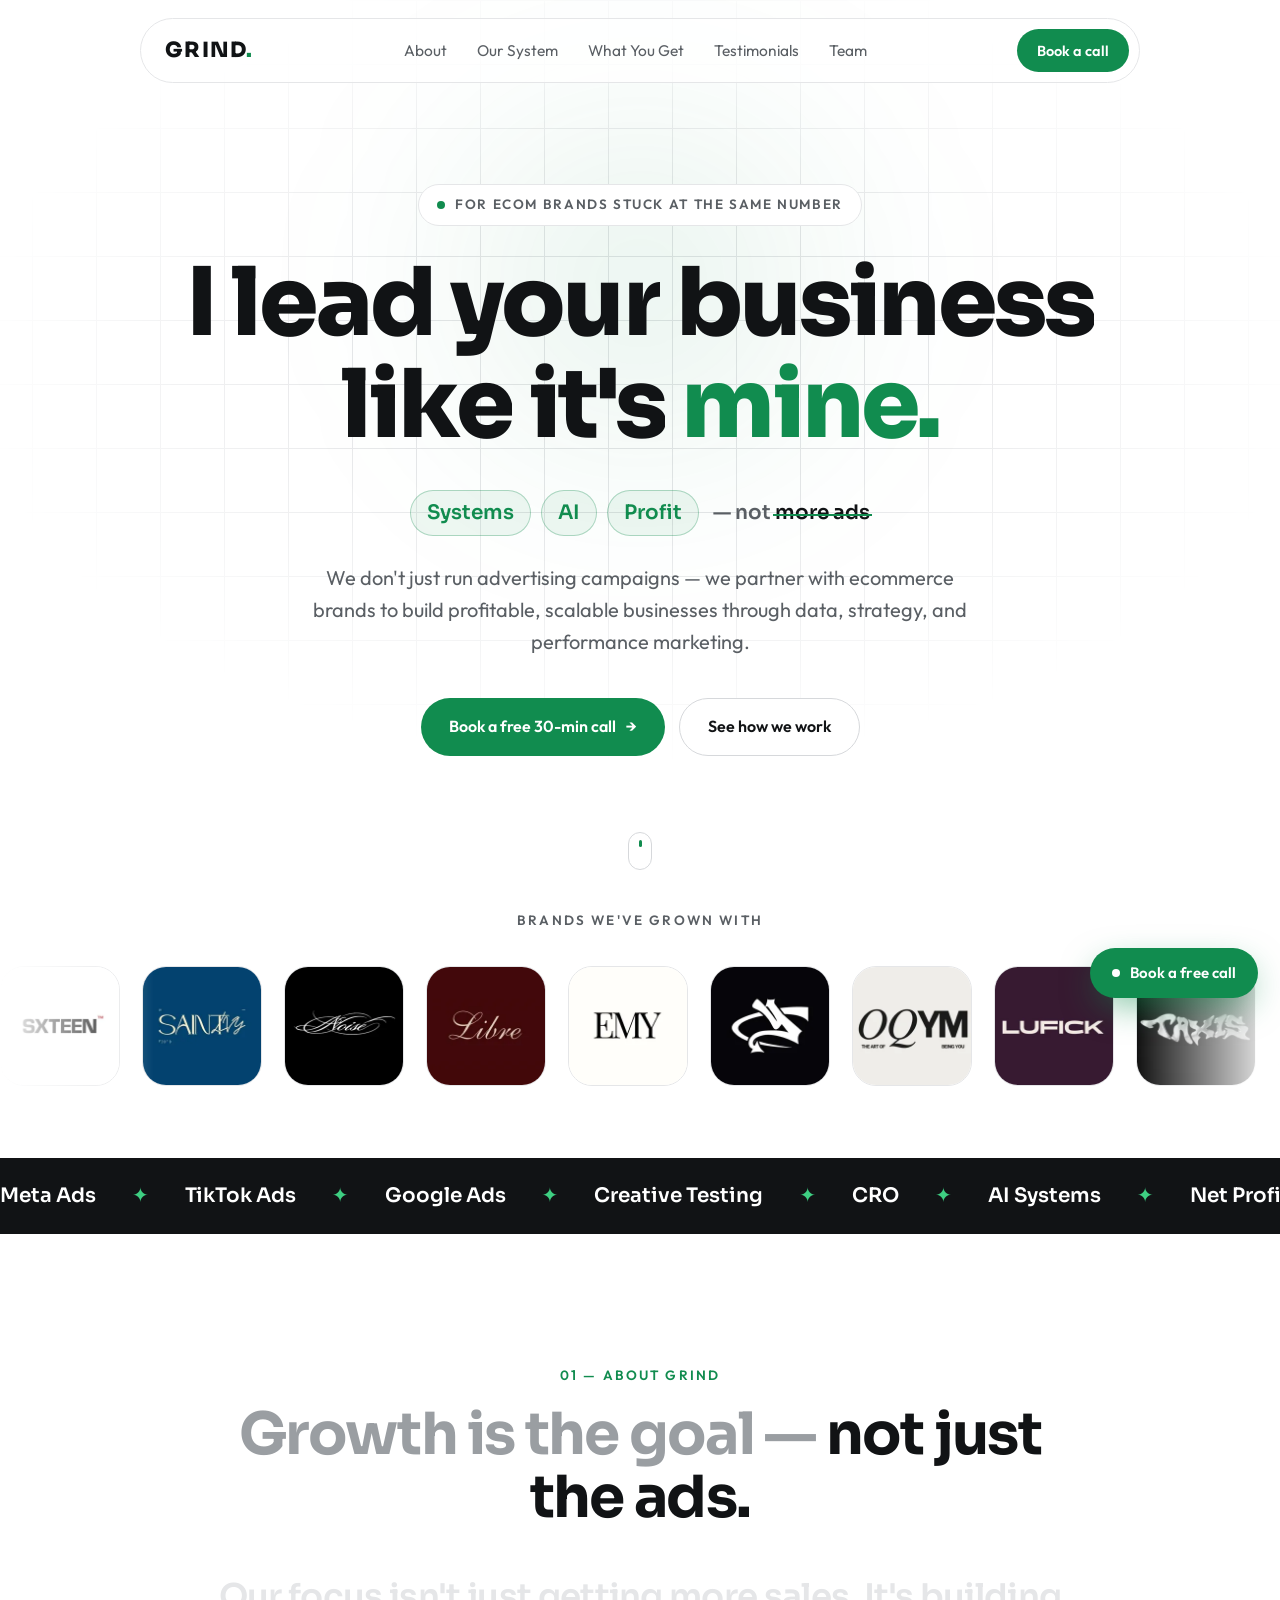
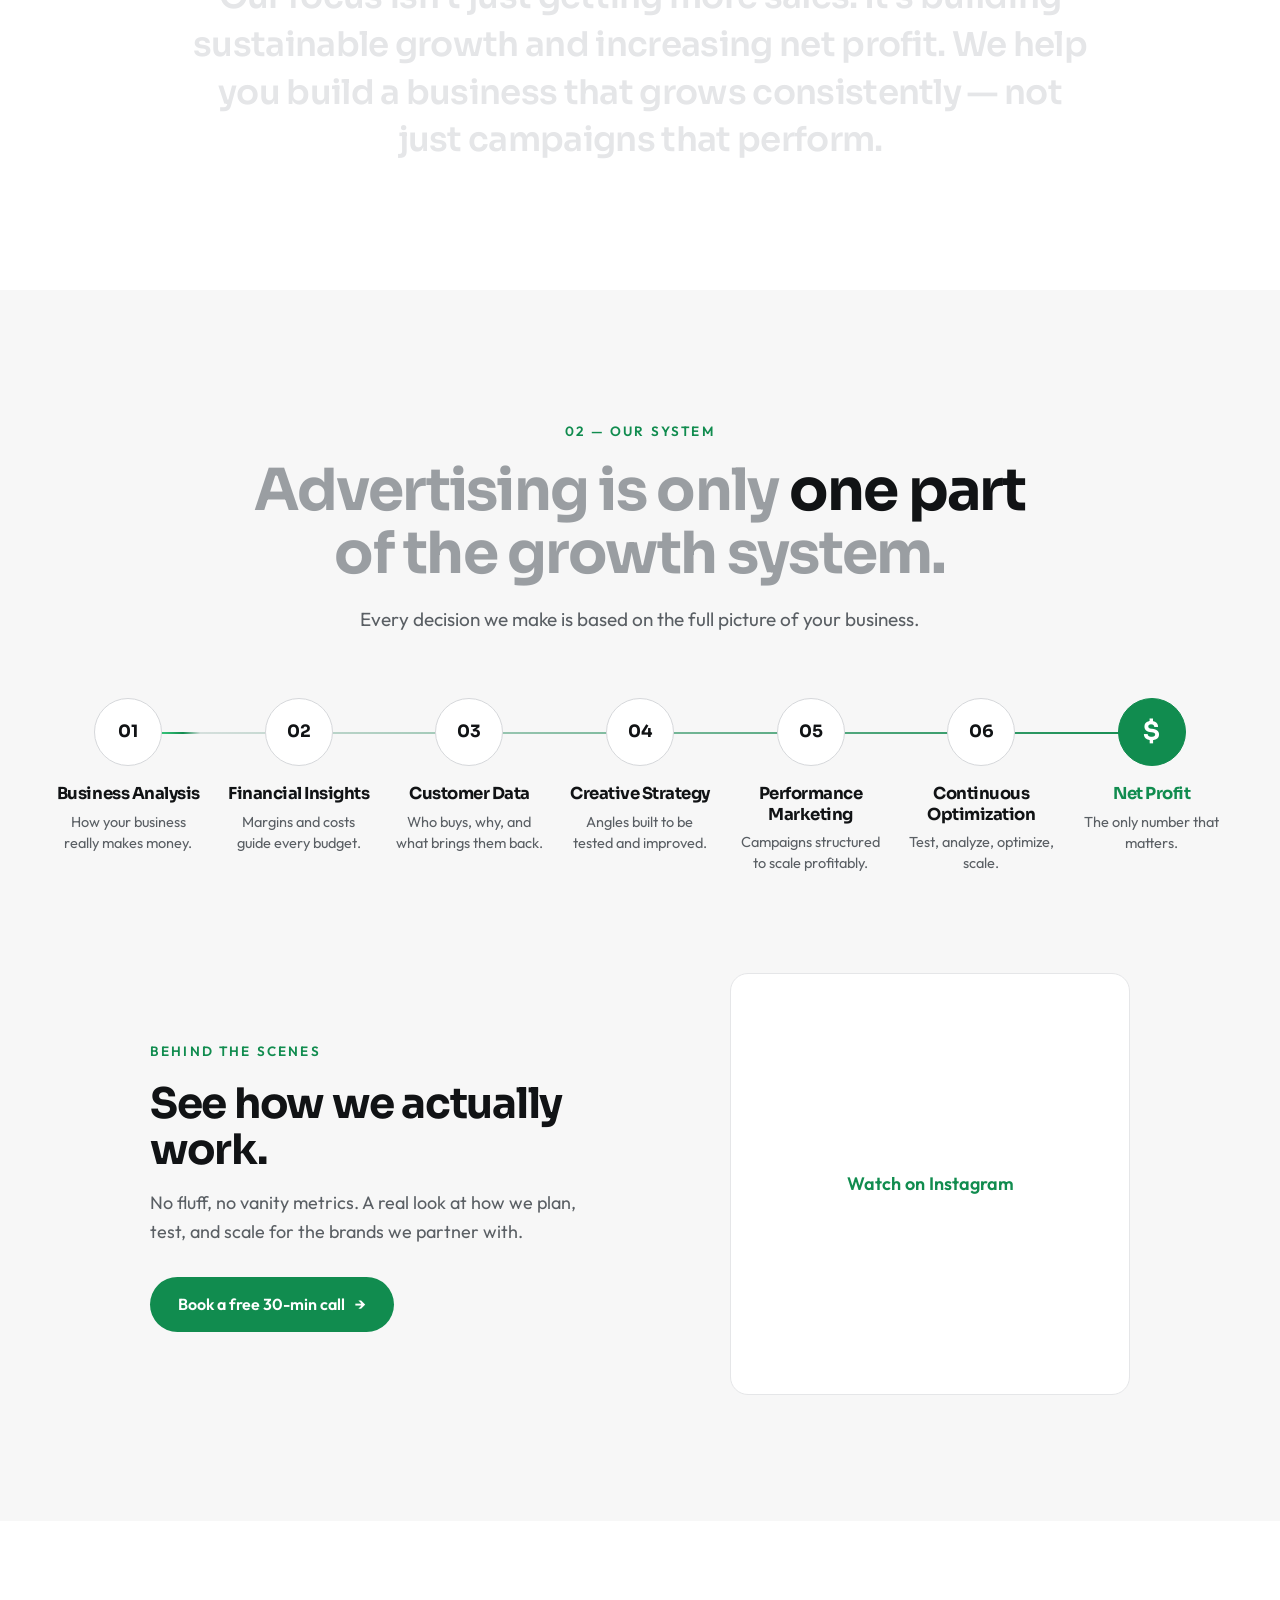
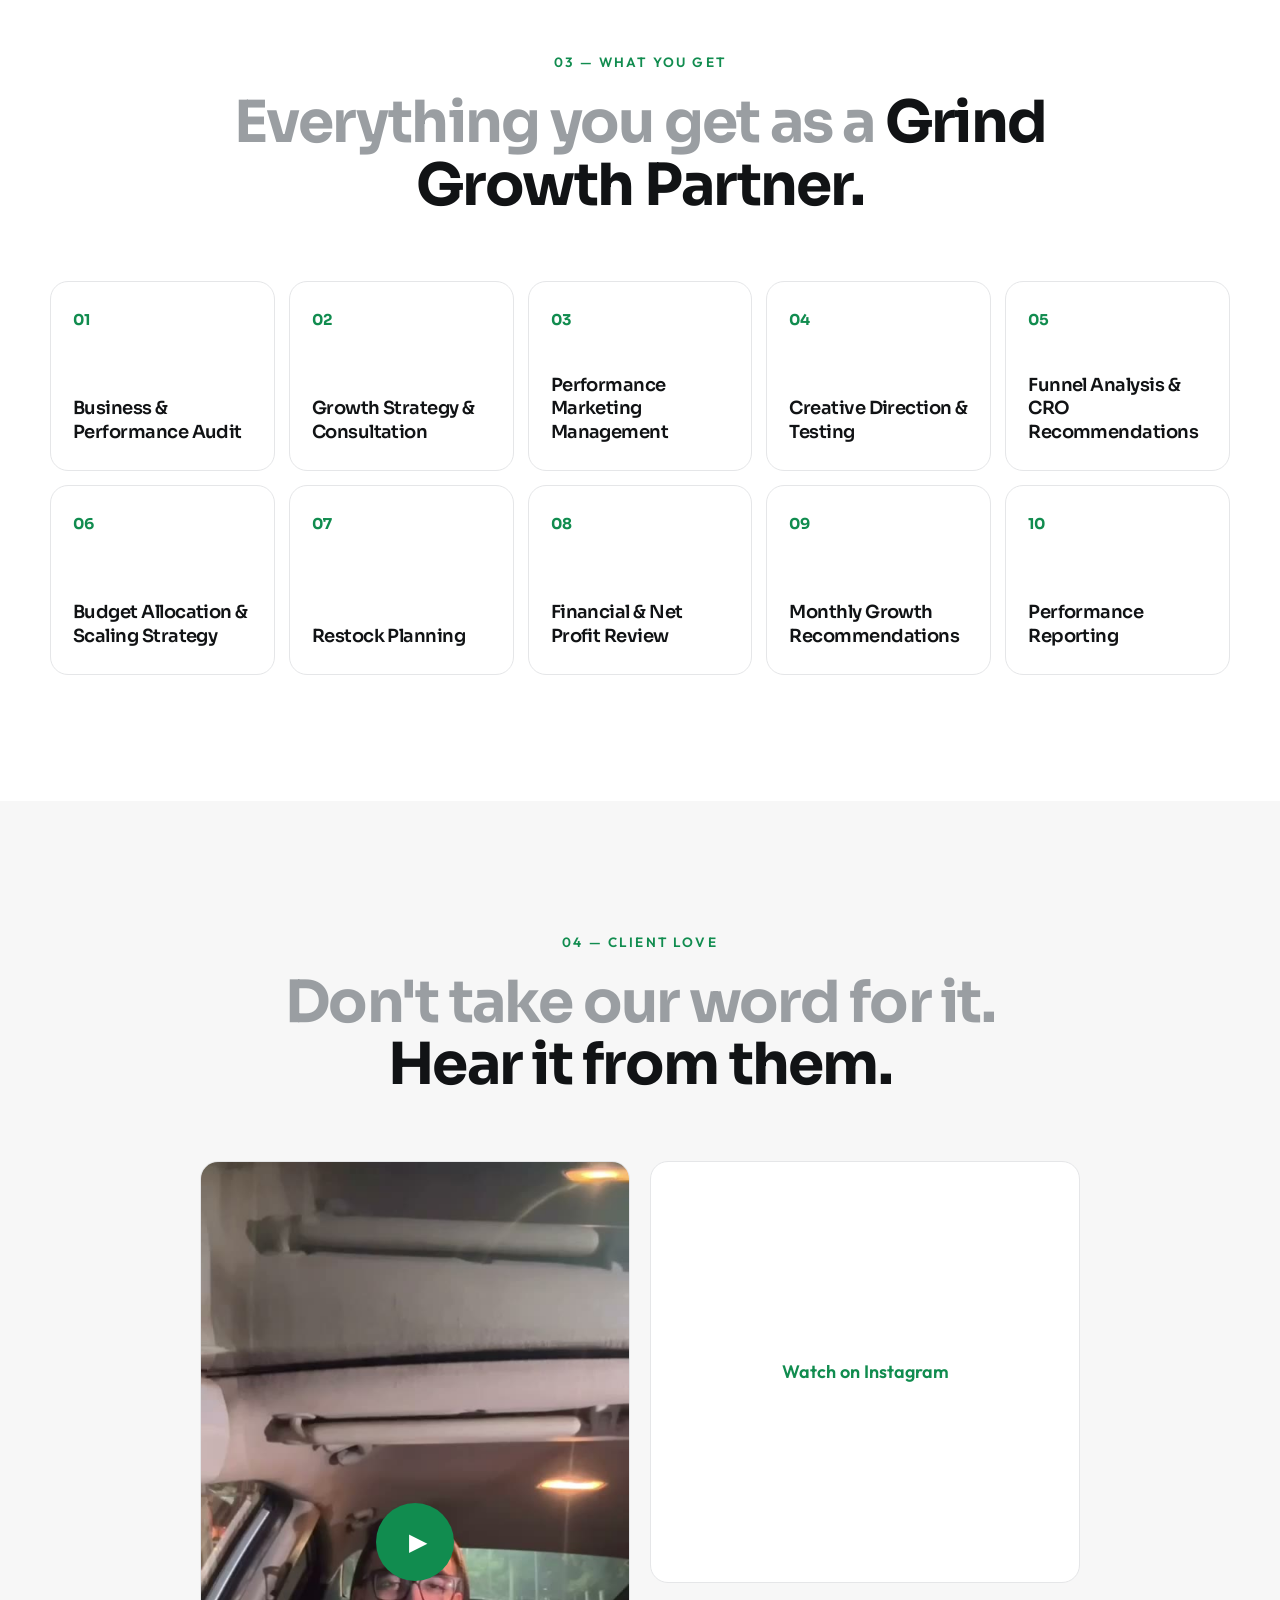
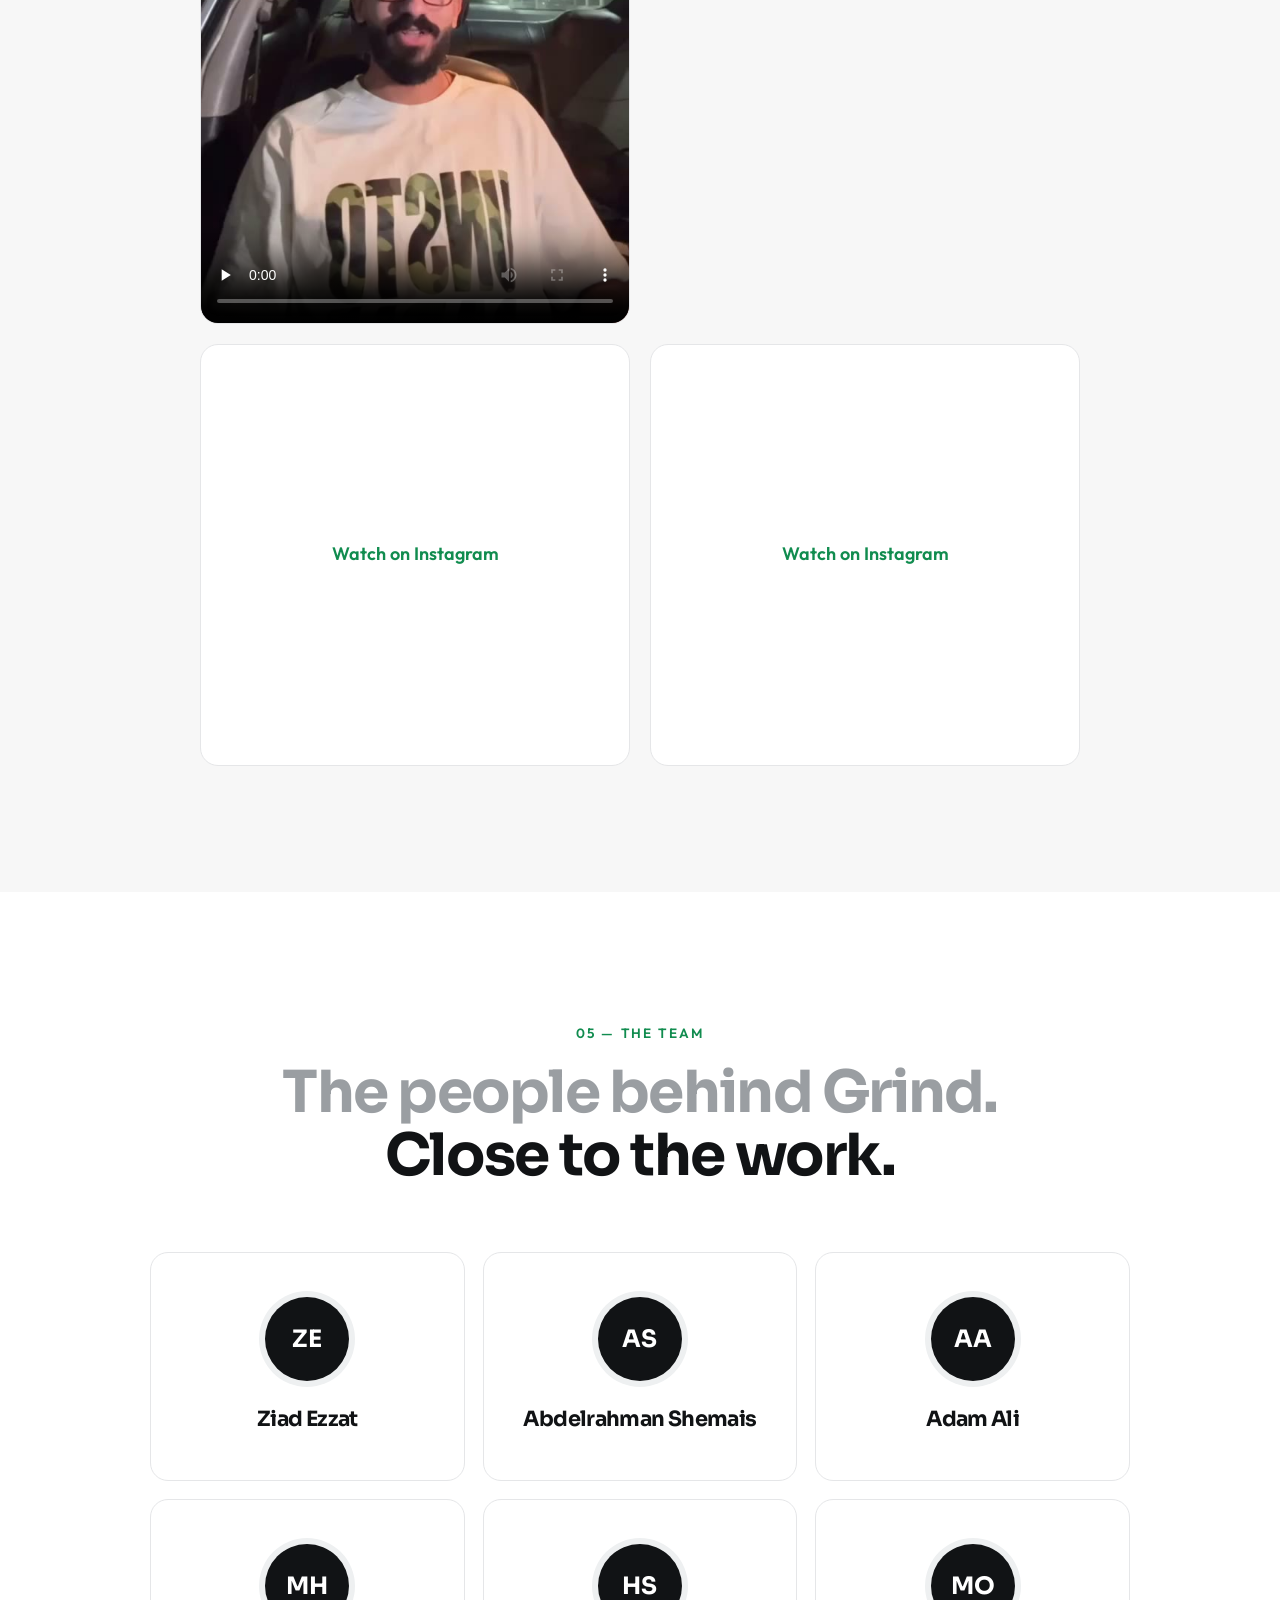
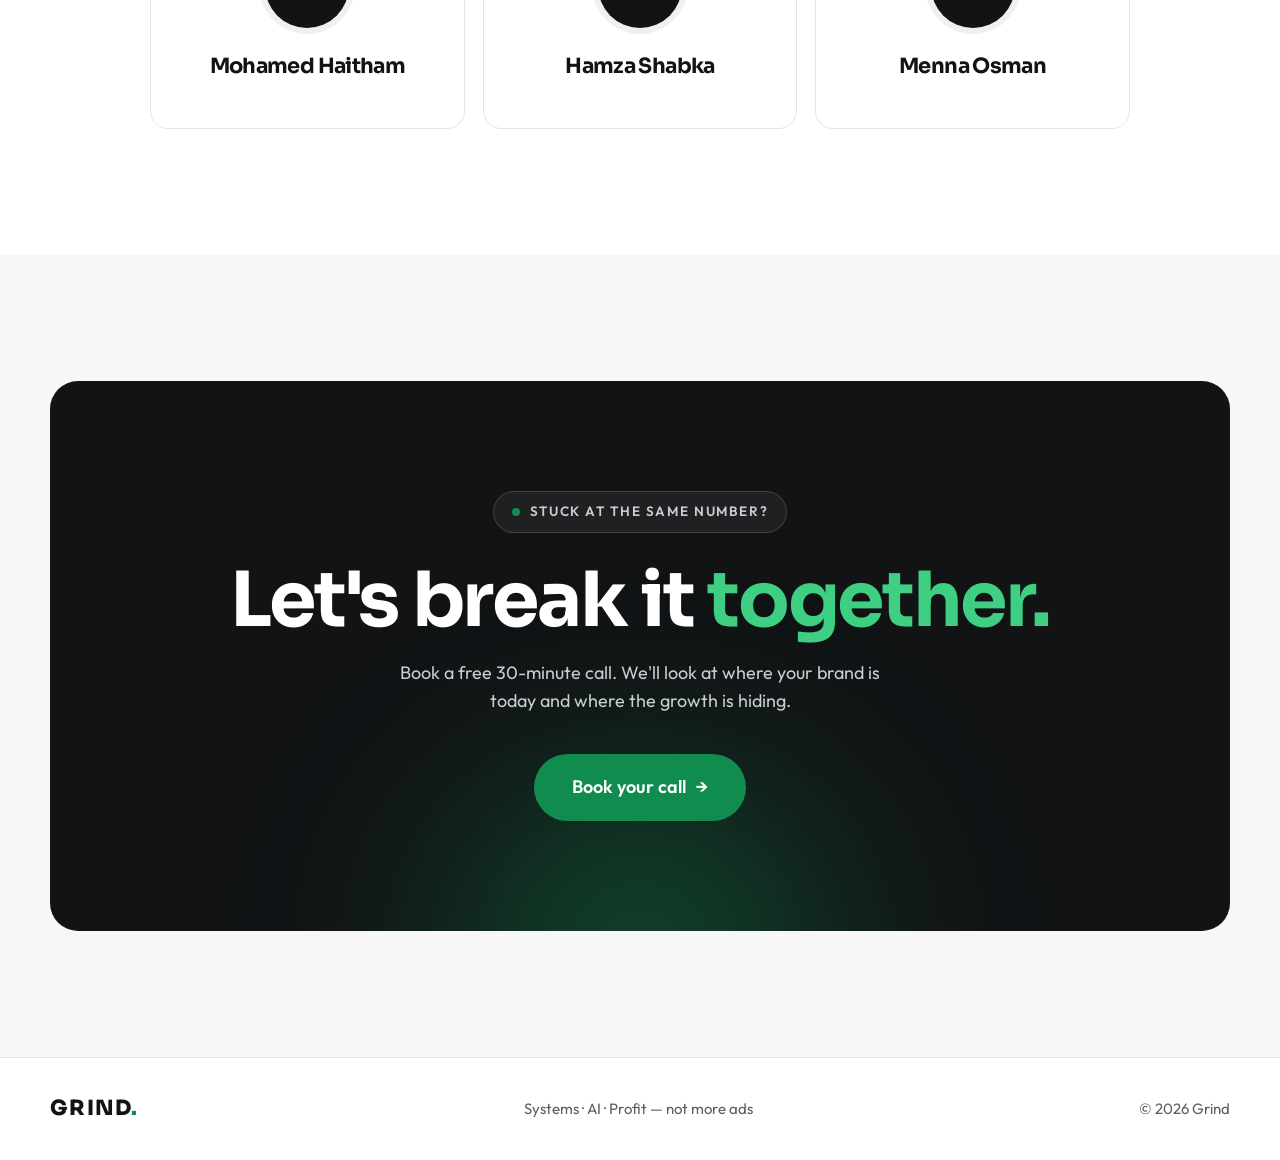
==== public/index.html @ 4c2c9292 "Move site to public/ and add Cloudflare config" ====
<!DOCTYPE html>
<html lang="en">
<head>
  <meta charset="UTF-8" />
  <meta name="viewport" content="width=device-width, initial-scale=1.0" />
  <title>Grind — Growth Partners for Ecommerce Brands</title>
  <meta name="description" content="Grind partners with ecommerce brands stuck at the same number to build profitable, scalable businesses. Systems · AI · Profit — not more ads." />
  <meta name="theme-color" content="#07080a" />
  <link rel="preconnect" href="https://fonts.googleapis.com" />
  <link rel="preconnect" href="https://fonts.gstatic.com" crossorigin />
  <link href="https://fonts.googleapis.com/css2?family=Outfit:wght@300;400;500;600&family=Sora:wght@500;600;700;800&display=swap" rel="stylesheet" />
  <link rel="stylesheet" href="styles.css" />
</head>
<body>

  <!-- Floating navbar -->
  <header class="nav-wrap">
    <nav class="navbar">
      <a href="#top" class="logo">GRIND<span>.</span></a>
      <div class="nav-links" id="navLinks">
        <a href="#about">About</a>
        <a href="#system">Our System</a>
        <a href="#services">What You Get</a>
        <a href="#testimonials">Testimonials</a>
        <a href="#team">Team</a>
      </div>
      <a href="https://calendly.com/ziadezzatb2b/30min" target="_blank" rel="noopener" class="btn btn-accent btn-sm">Book a call</a>
      <button class="menu-toggle" id="menuToggle" aria-label="Open menu"><span></span><span></span></button>
    </nav>
  </header>

  <main id="top">

    <!-- Hero -->
    <section class="hero">
      <div class="grid-bg" id="gridBg" aria-hidden="true"></div>
      <div class="glow glow-1" aria-hidden="true"></div>

      <div class="hero-content">
        <span class="badge anim" style="--d:0">
          <i class="pulse"></i> For ecom brands stuck at the same number
        </span>

        <h1 class="headline" id="headline">I lead your business like it's <em>mine.</em></h1>

        <p class="tagline anim" style="--d:6">
          <span class="chip">Systems</span>
          <span class="chip">AI</span>
          <span class="chip">Profit</span>
          <span class="not">— not <s>more ads</s></span>
        </p>

        <p class="lead anim" style="--d:7">
          We don't just run advertising campaigns — we partner with ecommerce brands to build
          profitable, scalable businesses through data, strategy, and performance marketing.
        </p>

        <div class="hero-actions anim" style="--d:8">
          <a href="https://calendly.com/ziadezzatb2b/30min" target="_blank" rel="noopener" class="btn btn-accent magnetic">
            Book a free 30-min call <span class="arrow">→</span>
          </a>
          <a href="#system" class="btn btn-outline">See how we work</a>
        </div>
      </div>

      <div class="scroll-hint" aria-hidden="true"><span></span></div>
    </section>

    <!-- Brands -->
    <section class="brands" aria-label="Brands we've worked with">
      <p class="brands-title">Brands we've grown with</p>
      <div class="brands-strip">
        <div class="brands-track" id="brandsTrack">
          <!-- Fashion brands first -->
          <img src="assets/brands/sxteen.webp" alt="SXTEEN" width="120" height="120" />
          <img src="assets/brands/saint-ivy.webp" alt="Saint Ivy" width="120" height="120" />
          <img src="assets/brands/noise.webp" alt="Noise" width="120" height="120" />
          <img src="assets/brands/libre.webp" alt="Libre" width="120" height="120" />
          <img src="assets/brands/emy.webp" alt="EMY" width="120" height="120" />
          <img src="assets/brands/your-closet.webp" alt="Your Closet" width="120" height="120" />
          <img src="assets/brands/oqym.webp" alt="OQYM" width="120" height="120" />
          <img src="assets/brands/lufick.webp" alt="LUFICK" width="120" height="120" />
          <img src="assets/brands/taxis.webp" alt="TAXIS" width="120" height="120" />
          <!-- Other categories last -->
          <img src="assets/brands/ovey.webp" alt="OVEY" width="120" height="120" />
          <img src="assets/brands/tur-senin.webp" alt="Tur Senin" width="120" height="120" />
          <img src="assets/brands/orakit.webp" alt="Orakit" width="120" height="120" />
          <img src="assets/brands/asem-elshazly.webp" alt="Asem El Shazly Stores" width="120" height="120" />
        </div>
      </div>
    </section>

    <!-- Marquee -->
    <div class="marquee" aria-hidden="true">
      <div class="marquee-track">
        <span>Meta Ads</span><b>✦</b><span>TikTok Ads</span><b>✦</b><span>Google Ads</span><b>✦</b>
        <span>Creative Testing</span><b>✦</b><span>CRO</span><b>✦</b><span>AI Systems</span><b>✦</b>
        <span>Net Profit</span><b>✦</b><span>Scaling Strategy</span><b>✦</b><span>Restock Planning</span><b>✦</b>
        <span>Meta Ads</span><b>✦</b><span>TikTok Ads</span><b>✦</b><span>Google Ads</span><b>✦</b>
        <span>Creative Testing</span><b>✦</b><span>CRO</span><b>✦</b><span>AI Systems</span><b>✦</b>
        <span>Net Profit</span><b>✦</b><span>Scaling Strategy</span><b>✦</b><span>Restock Planning</span><b>✦</b>
      </div>
    </div>

    <!-- About: scroll-lit statement -->
    <section class="section" id="about">
      <div class="container narrow">
        <span class="eyebrow reveal">01 — About Grind</span>
        <h2 class="reveal">Growth is the goal — <span class="accent">not just the ads.</span></h2>
        <p class="statement" id="statement">
          Our focus isn't just getting more sales. It's building sustainable growth and increasing
          net profit. We help you build a business that grows consistently — not just campaigns that perform.
        </p>
      </div>
    </section>

    <!-- System flow -->
    <section class="section" id="system">
      <div class="container">
        <div class="section-head">
          <span class="eyebrow reveal">02 — Our System</span>
          <h2 class="reveal">Advertising is only <span class="accent">one part</span> of the growth system.</h2>
          <p class="section-intro reveal">Every decision we make is based on the full picture of your business.</p>
        </div>

        <div class="flow reveal" id="flow">
          <div class="flow-line"><i class="flow-pulse"></i></div>
          <div class="flow-node"><span class="n">01</span><h3>Business Analysis</h3><p>How your business really makes money.</p></div>
          <div class="flow-node"><span class="n">02</span><h3>Financial Insights</h3><p>Margins and costs guide every budget.</p></div>
          <div class="flow-node"><span class="n">03</span><h3>Customer Data</h3><p>Who buys, why, and what brings them back.</p></div>
          <div class="flow-node"><span class="n">04</span><h3>Creative Strategy</h3><p>Angles built to be tested and improved.</p></div>
          <div class="flow-node"><span class="n">05</span><h3>Performance Marketing</h3><p>Campaigns structured to scale profitably.</p></div>
          <div class="flow-node"><span class="n">06</span><h3>Continuous Optimization</h3><p>Test, analyze, optimize, scale.</p></div>
          <div class="flow-node flow-end"><span class="n">$</span><h3>Net Profit</h3><p>The only number that matters.</p></div>
        </div>

        <div class="system-video">
          <div class="system-copy reveal">
            <span class="eyebrow">Behind the scenes</span>
            <h3>See how we actually work.</h3>
            <p>No fluff, no vanity metrics. A real look at how we plan, test, and scale for the brands we partner with.</p>
            <a href="https://calendly.com/ziadezzatb2b/30min" target="_blank" rel="noopener" class="btn btn-accent">
              Book a free 30-min call <span class="arrow">→</span>
            </a>
          </div>
          <div class="ig-item reveal">
            <blockquote class="instagram-media" data-instgrm-permalink="https://www.instagram.com/p/DdFgRM0I4Fw/?utm_source=ig_embed&amp;utm_campaign=loading" data-instgrm-version="14">
              <a href="https://www.instagram.com/p/DdFgRM0I4Fw/" target="_blank" rel="noopener">Watch on Instagram</a>
            </blockquote>
          </div>
        </div>
      </div>
    </section>

    <!-- What you get -->
    <section class="section" id="services">
      <div class="container">
        <div class="section-head">
          <span class="eyebrow reveal">03 — What You Get</span>
          <h2 class="reveal">Everything you get as a <span class="accent">Grind Growth Partner.</span></h2>
        </div>
        <div class="cards">
          <article class="card reveal"><span class="card-n">01</span><h3>Business &amp; Performance Audit</h3></article>
          <article class="card reveal"><span class="card-n">02</span><h3>Growth Strategy &amp; Consultation</h3></article>
          <article class="card reveal"><span class="card-n">03</span><h3>Performance Marketing Management</h3></article>
          <article class="card reveal"><span class="card-n">04</span><h3>Creative Direction &amp; Testing</h3></article>
          <article class="card reveal"><span class="card-n">05</span><h3>Funnel Analysis &amp; CRO Recommendations</h3></article>
          <article class="card reveal"><span class="card-n">06</span><h3>Budget Allocation &amp; Scaling Strategy</h3></article>
          <article class="card reveal"><span class="card-n">07</span><h3>Restock Planning</h3></article>
          <article class="card reveal"><span class="card-n">08</span><h3>Financial &amp; Net Profit Review</h3></article>
          <article class="card reveal"><span class="card-n">09</span><h3>Monthly Growth Recommendations</h3></article>
          <article class="card reveal"><span class="card-n">10</span><h3>Performance Reporting</h3></article>
        </div>
      </div>
    </section>

    <!-- Testimonials -->
    <section class="section" id="testimonials">
      <div class="container">
        <div class="section-head">
          <span class="eyebrow reveal">04 — Client Love</span>
          <h2 class="reveal">Don't take our word for it. <span class="accent">Hear it from them.</span></h2>
        </div>
        <div class="ig-grid">
          <div class="ig-item video-item reveal">
            <video src="assets/testimonials/client-video-1.mp4" poster="assets/testimonials/client-video-1.jpg" preload="none" playsinline controls></video>
            <button class="play-btn" aria-label="Play testimonial">▶</button>
          </div>
          <div class="ig-item reveal">
            <blockquote class="instagram-media" data-instgrm-permalink="https://www.instagram.com/p/DatYA_2oAbJ/?utm_source=ig_embed&amp;utm_campaign=loading" data-instgrm-version="14">
              <a href="https://www.instagram.com/p/DatYA_2oAbJ/" target="_blank" rel="noopener">Watch on Instagram</a>
            </blockquote>
          </div>
          <div class="ig-item reveal">
            <blockquote class="instagram-media" data-instgrm-permalink="https://www.instagram.com/p/DYAYuypoCzw/?utm_source=ig_embed&amp;utm_campaign=loading" data-instgrm-version="14">
              <a href="https://www.instagram.com/p/DYAYuypoCzw/" target="_blank" rel="noopener">Watch on Instagram</a>
            </blockquote>
          </div>
          <div class="ig-item reveal">
            <blockquote class="instagram-media" data-instgrm-permalink="https://www.instagram.com/p/DYIbdo4IWS2/?utm_source=ig_embed&amp;utm_campaign=loading" data-instgrm-version="14">
              <a href="https://www.instagram.com/p/DYIbdo4IWS2/" target="_blank" rel="noopener">Watch on Instagram</a>
            </blockquote>
          </div>
        </div>
      </div>
    </section>

    <!-- Team -->
    <section class="section" id="team">
      <div class="container">
        <div class="section-head">
          <span class="eyebrow reveal">05 — The Team</span>
          <h2 class="reveal">The people behind Grind. <span class="accent">Close to the work.</span></h2>
        </div>
        <div class="team">
          <article class="member reveal">
            <div class="avatar">ZE</div>
            <h3>Ziad Ezzat</h3>
          </article>
          <article class="member reveal">
            <div class="avatar">AS</div>
            <h3>Abdelrahman Shemais</h3>
          </article>
          <article class="member reveal">
            <div class="avatar">AA</div>
            <h3>Adam Ali</h3>
          </article>
          <article class="member reveal">
            <div class="avatar">MH</div>
            <h3>Mohamed Haitham</h3>
          </article>
          <article class="member reveal">
            <div class="avatar">HS</div>
            <h3>Hamza Shabka</h3>
          </article>
          <article class="member reveal">
            <div class="avatar">MO</div>
            <h3>Menna Osman</h3>
          </article>
        </div>
      </div>
    </section>

    <!-- CTA -->
    <section class="section" id="contact">
      <div class="container">
        <div class="cta reveal">
          <div class="glow glow-2" aria-hidden="true"></div>
          <span class="badge"><i class="pulse"></i> Stuck at the same number?</span>
          <h2>Let's break it <em>together.</em></h2>
          <p>Book a free 30-minute call. We'll look at where your brand is today and where the growth is hiding.</p>
          <a href="https://calendly.com/ziadezzatb2b/30min" target="_blank" rel="noopener" class="btn btn-accent btn-lg magnetic">
            Book your call <span class="arrow">→</span>
          </a>
        </div>
      </div>
    </section>

  </main>

  <footer class="footer">
    <div class="container footer-inner">
      <a href="#top" class="logo">GRIND<span>.</span></a>
      <span>Systems · AI · Profit — not more ads</span>
      <span>© <span id="year"></span> Grind</span>
    </div>
  </footer>

  <!-- Floating CTA -->
  <a href="https://calendly.com/ziadezzatb2b/30min" target="_blank" rel="noopener" class="float-cta" id="floatCta">
    <i class="pulse"></i> Book a free call
  </a>

  <script src="script.js"></script>
</body>
</html>
---- public/styles.css ----
:root {
  /* Grind brand palette (from the partnership agreement) + dollar green */
  --bg: #ffffff;
  --bg-2: #f7f7f7;
  --soft: #eef0f1;
  --card: #ffffff;
  --line: #e5e6e8;
  --line-2: #d6d8db;
  --ink: #111315;
  --text: #111315;
  --muted: #5a5f64;
  --dim: #9a9ea2;
  --green: #118c4f;
  --green-dark: #0b6b3b;
  --green-rgb: 17, 140, 79;
  --radius: 18px;
  --font-head: "Sora", system-ui, sans-serif;
  --font-body: "Outfit", system-ui, sans-serif;
}

* { box-sizing: border-box; margin: 0; padding: 0; }

html { scroll-behavior: smooth; }

body {
  font-family: var(--font-body);
  background: var(--bg);
  color: var(--text);
  font-size: 18px;
  line-height: 1.6;
  -webkit-font-smoothing: antialiased;
  overflow-x: hidden;
}

::selection { background: var(--green); color: #fff; }

a { color: inherit; text-decoration: none; }

.container { width: min(1180px, 100% - 40px); margin-inline: auto; }
.narrow { max-width: 900px; }

h1, h2, h3 { font-family: var(--font-head); letter-spacing: -0.03em; color: var(--ink); }

.accent { color: var(--ink); }

/* ---------- Buttons ---------- */
.btn {
  display: inline-flex;
  align-items: center;
  gap: 10px;
  padding: 15px 28px;
  border-radius: 999px;
  font-weight: 600;
  font-size: 16px;
  transition: transform 0.25s ease, box-shadow 0.25s ease, background 0.25s, border-color 0.25s;
  white-space: nowrap;
}
.btn-sm { padding: 10px 20px; font-size: 14.5px; }
.btn-lg { padding: 19px 38px; font-size: 18px; }
.btn-accent { background: var(--green); color: #fff; }
.btn-accent:hover { background: var(--green-dark); box-shadow: 0 12px 36px -8px rgba(var(--green-rgb), 0.55); }
.btn-outline { border: 1px solid var(--line-2); color: var(--ink); background: #fff; }
.btn-outline:hover { border-color: var(--ink); }
.arrow { display: inline-block; transition: transform 0.25s; }
.btn:hover .arrow { transform: translateX(4px); }

/* ---------- Navbar ---------- */
.nav-wrap {
  position: fixed;
  top: 18px;
  left: 0;
  right: 0;
  z-index: 50;
  display: flex;
  justify-content: center;
  padding: 0 16px;
  animation: dropIn 0.9s cubic-bezier(.2,.8,.2,1) both;
}
.navbar {
  width: min(1000px, 100%);
  display: flex;
  align-items: center;
  justify-content: space-between;
  gap: 20px;
  padding: 10px 10px 10px 24px;
  border: 1px solid var(--line);
  border-radius: 999px;
  background: rgba(255, 255, 255, 0.75);
  backdrop-filter: blur(14px);
  -webkit-backdrop-filter: blur(14px);
  transition: background 0.3s, box-shadow 0.3s;
}
.nav-wrap.scrolled .navbar { background: rgba(255, 255, 255, 0.92); box-shadow: 0 10px 40px rgba(17, 19, 21, 0.08); }

.logo { font-family: var(--font-head); font-weight: 800; font-size: 21px; letter-spacing: 0.06em; color: var(--ink); }
.logo span { color: var(--green); }

.nav-links { display: flex; gap: 30px; font-size: 15.5px; }
.nav-links a { color: var(--muted); transition: color 0.2s; }
.nav-links a:hover { color: var(--ink); }

.menu-toggle { display: none; background: none; border: 0; width: 36px; height: 36px; cursor: pointer; flex-direction: column; justify-content: center; gap: 6px; padding: 0 6px; }
.menu-toggle span { height: 2px; background: var(--ink); border-radius: 2px; }

/* ---------- Hero ---------- */
.hero {
  position: relative;
  min-height: 100vh;
  min-height: 100svh;
  display: flex;
  align-items: center;
  justify-content: center;
  text-align: center;
  padding: 140px 20px 100px;
  overflow: hidden;
}

.grid-bg {
  position: absolute;
  inset: 0;
  display: grid;
  grid-template-columns: repeat(auto-fill, 64px);
  grid-auto-rows: 64px;
  justify-content: center;
  background-image:
    linear-gradient(var(--line) 1px, transparent 1px),
    linear-gradient(90deg, var(--line) 1px, transparent 1px);
  background-size: 64px 64px;
  background-position: center top;
  mask-image: radial-gradient(ellipse 70% 60% at 50% 40%, #000 30%, transparent 75%);
  -webkit-mask-image: radial-gradient(ellipse 70% 60% at 50% 40%, #000 30%, transparent 75%);
}
.grid-bg .cell {
  background: var(--green);
  opacity: 0;
  animation: cellFlash 3.2s ease-in-out forwards;
}

.glow {
  position: absolute;
  border-radius: 50%;
  filter: blur(90px);
  pointer-events: none;
}
.glow-1 {
  width: 620px;
  height: 420px;
  top: 8%;
  left: 50%;
  transform: translateX(-50%);
  background: radial-gradient(circle, rgba(var(--green-rgb), 0.12), transparent 70%);
  animation: breathe 7s ease-in-out infinite;
}

.hero-content { position: relative; z-index: 2; max-width: 1000px; }

.badge {
  display: inline-flex;
  align-items: center;
  gap: 10px;
  padding: 9px 18px;
  border: 1px solid var(--line);
  border-radius: 999px;
  background: #fff;
  font-size: 13.5px;
  font-weight: 600;
  letter-spacing: 0.12em;
  text-transform: uppercase;
  color: var(--muted);
}
.pulse {
  width: 8px;
  height: 8px;
  border-radius: 50%;
  background: var(--green);
  box-shadow: 0 0 0 0 rgba(var(--green-rgb), 0.6);
  animation: pulse 1.8s infinite;
  flex-shrink: 0;
}

.headline {
  font-size: clamp(44px, 7.4vw, 104px);
  line-height: 1;
  font-weight: 800;
  margin: 30px auto 30px;
  max-width: 1000px;
}
.headline .word {
  display: inline-block;
  overflow: hidden;
  vertical-align: top;
  padding-bottom: 0.08em;
}
.headline .word > span {
  display: inline-block;
  transform: translateY(105%);
  animation: rise 0.9s cubic-bezier(.2,.8,.2,1) forwards;
  animation-delay: calc(0.25s + var(--i) * 0.08s);
}
.headline em { font-style: normal; color: var(--green); }

.tagline {
  display: flex;
  flex-wrap: wrap;
  align-items: center;
  justify-content: center;
  gap: 10px;
  font-family: var(--font-head);
  font-weight: 600;
  font-size: clamp(16px, 1.8vw, 20px);
  margin-bottom: 26px;
}
.chip {
  padding: 6px 16px;
  border-radius: 999px;
  border: 1px solid rgba(var(--green-rgb), 0.3);
  background: rgba(var(--green-rgb), 0.07);
  color: var(--green);
}
.not { color: var(--muted); margin-left: 4px; }
.not s {
  text-decoration: none;
  position: relative;
  color: var(--ink);
}
.not s::after {
  content: "";
  position: absolute;
  left: -2px;
  right: -2px;
  top: 55%;
  height: 2px;
  background: var(--green);
  transform: scaleX(0);
  transform-origin: left;
  animation: strike 0.6s ease forwards 1.9s;
}

.lead { max-width: 660px; margin: 0 auto; color: var(--muted); font-size: clamp(17px, 1.6vw, 20px); }

.hero-actions { display: flex; gap: 14px; justify-content: center; flex-wrap: wrap; margin-top: 40px; }

.anim {
  opacity: 0;
  transform: translateY(16px);
  animation: fadeUp 0.8s cubic-bezier(.2,.8,.2,1) forwards;
  animation-delay: calc(0.2s + var(--d) * 0.12s);
}

.scroll-hint {
  position: absolute;
  bottom: 30px;
  left: 50%;
  width: 24px;
  height: 38px;
  margin-left: -12px;
  border: 1.5px solid var(--line-2);
  border-radius: 14px;
}
.scroll-hint span {
  position: absolute;
  top: 7px;
  left: 50%;
  width: 3px;
  height: 7px;
  margin-left: -1.5px;
  border-radius: 2px;
  background: var(--green);
  animation: scrollDot 1.8s infinite;
}

/* ---------- Brands ---------- */
.brands { padding: 10px 0 64px; text-align: center; }
.brands-title {
  font-size: 13.5px;
  font-weight: 600;
  letter-spacing: 0.16em;
  text-transform: uppercase;
  color: var(--muted);
  margin-bottom: 26px;
}
.brands-strip {
  overflow: hidden;
  mask-image: linear-gradient(90deg, transparent, #000 12%, #000 88%, transparent);
  -webkit-mask-image: linear-gradient(90deg, transparent, #000 12%, #000 88%, transparent);
}
.brands-track {
  display: flex;
  width: max-content;
  padding: 8px 0;
  animation: marquee 40s linear infinite;
}
.brands-strip:hover .brands-track { animation-play-state: paused; }
.brands-track img {
  width: 120px;
  height: 120px;
  border-radius: 24px;
  border: 1px solid var(--line);
  object-fit: cover;
  flex-shrink: 0;
  margin-right: 22px;
  transition: transform 0.3s, box-shadow 0.3s;
}
.brands-track img:hover { transform: translateY(-6px) scale(1.04); box-shadow: 0 16px 36px -14px rgba(17, 19, 21, 0.35); }

/* ---------- Marquee ---------- */
.marquee {
  background: var(--ink);
  overflow: hidden;
  padding: 22px 0;
}
.marquee-track {
  display: flex;
  gap: 36px;
  width: max-content;
  animation: marquee 38s linear infinite;
  font-family: var(--font-head);
  font-weight: 600;
  font-size: 20px;
  color: #fff;
  white-space: nowrap;
}
.marquee-track b { color: #3ecf82; font-weight: 400; }

/* ---------- Sections ---------- */
.section { padding: clamp(90px, 14vh, 150px) 0; scroll-margin-top: 80px; position: relative; }
.section:nth-of-type(even) { background: var(--bg-2); }

.section-head { text-align: center; max-width: 820px; margin: 0 auto 64px; }

.eyebrow {
  display: inline-block;
  font-size: 13.5px;
  font-weight: 600;
  letter-spacing: 0.16em;
  text-transform: uppercase;
  color: var(--green);
  margin-bottom: 18px;
}

h2 { font-size: clamp(32px, 4.6vw, 58px); line-height: 1.08; font-weight: 700; color: var(--dim); }
h2 .accent { color: var(--ink); }

.section-intro { color: var(--muted); margin-top: 18px; font-size: 19px; }

/* About */
#about { text-align: center; }
#about h2 { margin-bottom: 44px; }
.statement {
  font-family: var(--font-head);
  font-weight: 600;
  font-size: clamp(22px, 2.8vw, 34px);
  line-height: 1.4;
  letter-spacing: -0.02em;
}
.statement .w { color: var(--line); transition: color 0.35s ease; }
.statement .w.lit { color: var(--ink); }
.statement .w.hl.lit { color: var(--green); }

/* ---------- System flow ---------- */
.flow {
  position: relative;
  display: grid;
  grid-template-columns: repeat(7, 1fr);
  gap: 14px;
}
.flow-line {
  position: absolute;
  top: 34px;
  left: 6%;
  right: 6%;
  height: 2px;
  background: var(--line);
  overflow: hidden;
}
.flow-line::before {
  content: "";
  position: absolute;
  inset: 0;
  background: linear-gradient(90deg, transparent, var(--green));
  transform: scaleX(0);
  transform-origin: left;
  transition: transform 1.8s cubic-bezier(.4,0,.2,1);
}
.flow.visible .flow-line::before { transform: scaleX(1); }
.flow-pulse {
  position: absolute;
  top: -3px;
  width: 80px;
  height: 8px;
  border-radius: 8px;
  background: radial-gradient(ellipse, #3ecf82, var(--green) 40%, transparent 70%);
  animation: travel 3.2s linear infinite;
}
.flow-node {
  position: relative;
  text-align: center;
  padding: 0 4px;
  opacity: 0;
  transform: translateY(20px);
  transition: opacity 0.6s ease, transform 0.6s ease;
}
.flow.visible .flow-node { opacity: 1; transform: none; }
.flow.visible .flow-node:nth-child(2) { transition-delay: 0.1s; }
.flow.visible .flow-node:nth-child(3) { transition-delay: 0.3s; }
.flow.visible .flow-node:nth-child(4) { transition-delay: 0.5s; }
.flow.visible .flow-node:nth-child(5) { transition-delay: 0.7s; }
.flow.visible .flow-node:nth-child(6) { transition-delay: 0.9s; }
.flow.visible .flow-node:nth-child(7) { transition-delay: 1.1s; }
.flow.visible .flow-node:nth-child(8) { transition-delay: 1.4s; }
.flow-node .n {
  display: grid;
  place-items: center;
  width: 68px;
  height: 68px;
  margin: 0 auto 18px;
  border-radius: 50%;
  background: #fff;
  border: 1px solid var(--line-2);
  font-family: var(--font-head);
  font-weight: 700;
  font-size: 17px;
  color: var(--ink);
  position: relative;
  z-index: 1;
  transition: border-color 0.3s, box-shadow 0.3s;
}
.flow-node:hover .n { border-color: var(--green); box-shadow: 0 0 0 6px rgba(var(--green-rgb), 0.1); }
.flow-node h3 { font-size: 16.5px; line-height: 1.25; margin-bottom: 6px; }
.flow-node p { font-size: 14.5px; color: var(--muted); line-height: 1.45; }
.flow-end .n {
  background: var(--green);
  color: #fff;
  border-color: var(--green);
  font-size: 26px;
  animation: breatheGlow 2.6s ease-in-out infinite;
}
.flow-end h3 { color: var(--green); }

/* System video */
.system-video {
  display: grid;
  grid-template-columns: 1fr 400px;
  gap: 64px;
  align-items: center;
  max-width: 980px;
  margin: 100px auto 0;
}
.system-copy h3 { font-size: clamp(28px, 3.4vw, 42px); line-height: 1.1; margin-bottom: 16px; }
.system-copy p { color: var(--muted); margin-bottom: 30px; max-width: 440px; }

/* ---------- Cards ---------- */
.cards {
  display: grid;
  grid-template-columns: repeat(5, 1fr);
  gap: 14px;
}
.card {
  --mx: 50%;
  --my: 50%;
  position: relative;
  min-height: 190px;
  padding: 26px 22px;
  border-radius: var(--radius);
  background: var(--card);
  border: 1px solid var(--line);
  display: flex;
  flex-direction: column;
  justify-content: space-between;
  overflow: hidden;
  transition: border-color 0.3s, transform 0.3s, box-shadow 0.3s;
}
.card::before {
  content: "";
  position: absolute;
  inset: 0;
  background: radial-gradient(260px circle at var(--mx) var(--my), rgba(var(--green-rgb), 0.1), transparent 60%);
  opacity: 0;
  transition: opacity 0.3s;
}
.card:hover { border-color: rgba(var(--green-rgb), 0.45); transform: translateY(-4px); box-shadow: 0 16px 40px -18px rgba(17, 19, 21, 0.2); }
.card:hover::before { opacity: 1; }
.card-n { font-family: var(--font-head); font-weight: 700; font-size: 15px; color: var(--green); position: relative; }
.card h3 { font-size: 18px; line-height: 1.3; font-weight: 600; position: relative; }

/* ---------- Testimonials (Instagram embeds) ---------- */
.ig-grid {
  display: grid;
  grid-template-columns: repeat(2, 1fr);
  gap: 20px;
  align-items: start;
  max-width: 880px;
  margin: 0 auto;
}
.video-item { position: relative; background: var(--ink); }
.video-item video { display: block; width: 100%; aspect-ratio: 9 / 16; object-fit: cover; background: var(--ink); }
.play-btn {
  position: absolute;
  top: 50%;
  left: 50%;
  width: 78px;
  height: 78px;
  margin: -39px 0 0 -39px;
  border: 0;
  border-radius: 50%;
  background: var(--green);
  color: #fff;
  font-size: 24px;
  padding-left: 5px;
  cursor: pointer;
  box-shadow: 0 0 0 0 rgba(var(--green-rgb), 0.6);
  animation: pulse 1.8s infinite;
  transition: transform 0.25s;
}
.play-btn:hover { transform: scale(1.08); }
.video-item.playing .play-btn { display: none; }
.ig-item {
  border-radius: var(--radius);
  overflow: hidden;
  background: #fff;
  border: 1px solid var(--line);
  transition: transform 0.3s, box-shadow 0.3s, border-color 0.3s;
}
.ig-item:hover { transform: translateY(-4px); border-color: rgba(var(--green-rgb), 0.45); box-shadow: 0 16px 40px -18px rgba(17, 19, 21, 0.2); }
.ig-item .instagram-media {
  margin: 0 !important;
  min-width: 0 !important;
  width: 100% !important;
  max-width: 100% !important;
  border: 0 !important;
  border-radius: 0 !important;
  box-shadow: none !important;
}
.ig-item blockquote.instagram-media { min-height: 420px; display: grid; place-items: center; font-weight: 600; color: var(--green); }

/* ---------- Team ---------- */
.team { display: grid; grid-template-columns: repeat(3, 1fr); gap: 18px; max-width: 980px; margin: 0 auto; }
.member {
  text-align: center;
  padding: 44px 24px;
  border-radius: var(--radius);
  background: #fff;
  border: 1px solid var(--line);
  transition: border-color 0.3s, transform 0.3s, box-shadow 0.3s;
}
.member:hover { border-color: rgba(var(--green-rgb), 0.45); transform: translateY(-4px); box-shadow: 0 16px 40px -18px rgba(17, 19, 21, 0.2); }
.avatar {
  width: 84px;
  height: 84px;
  margin: 0 auto 22px;
  border-radius: 50%;
  display: grid;
  place-items: center;
  font-family: var(--font-head);
  font-weight: 700;
  font-size: 24px;
  color: #fff;
  background: var(--ink);
  box-shadow: 0 0 0 6px var(--soft);
}
.member h3 { font-size: 21px; }
.member p { color: var(--muted); font-size: 15.5px; margin-top: 4px; }

/* ---------- CTA ---------- */
.cta {
  position: relative;
  overflow: hidden;
  text-align: center;
  padding: clamp(56px, 9vw, 110px) 24px;
  border-radius: 28px;
  background: var(--ink);
  color: #c9ccd0;
}
.glow-2 {
  width: 700px;
  height: 400px;
  bottom: -220px;
  left: 50%;
  transform: translateX(-50%);
  background: radial-gradient(circle, rgba(var(--green-rgb), 0.55), transparent 70%);
  animation: breathe 6s ease-in-out infinite;
}
.cta > *:not(.glow) { position: relative; }
.cta .badge { background: rgba(255, 255, 255, 0.06); border-color: rgba(255, 255, 255, 0.15); color: #c9ccd0; }
.cta h2 { color: #fff; font-size: clamp(38px, 6vw, 76px); margin: 26px 0 18px; }
.cta h2 em { font-style: normal; color: #3ecf82; }
.cta p { max-width: 520px; margin: 0 auto 38px; }

/* ---------- Footer ---------- */
.footer { border-top: 1px solid var(--line); padding: 34px 0; }
.footer-inner { display: flex; justify-content: space-between; align-items: center; flex-wrap: wrap; gap: 14px; font-size: 15px; color: var(--muted); }

/* ---------- Floating CTA ---------- */
.float-cta {
  position: fixed;
  right: 22px;
  bottom: 22px;
  z-index: 40;
  display: inline-flex;
  align-items: center;
  gap: 10px;
  padding: 13px 22px;
  border-radius: 999px;
  background: var(--green);
  color: #fff;
  font-weight: 600;
  font-size: 15px;
  box-shadow: 0 12px 36px -8px rgba(var(--green-rgb), 0.6);
  transform: translateY(120px);
  transition: transform 0.5s cubic-bezier(.2,.8,.2,1);
}
.float-cta.show { transform: none; }
.float-cta .pulse { background: #fff; box-shadow: none; }

/* ---------- Reveal ---------- */
.reveal { opacity: 0; transform: translateY(26px); transition: opacity 0.8s ease, transform 0.8s cubic-bezier(.2,.8,.2,1); }
.reveal.visible { opacity: 1; transform: none; }

/* ---------- Keyframes ---------- */
@keyframes rise { to { transform: translateY(0); } }
@keyframes fadeUp { to { opacity: 1; transform: none; } }
@keyframes dropIn { from { opacity: 0; transform: translateY(-30px); } to { opacity: 1; transform: none; } }
@keyframes strike { to { transform: scaleX(1); } }
@keyframes pulse {
  0% { box-shadow: 0 0 0 0 rgba(var(--green-rgb), 0.6); }
  70% { box-shadow: 0 0 0 10px rgba(var(--green-rgb), 0); }
  100% { box-shadow: 0 0 0 0 rgba(var(--green-rgb), 0); }
}
@keyframes breathe { 0%, 100% { opacity: 0.7; } 50% { opacity: 1; } }
@keyframes breatheGlow { 0%, 100% { box-shadow: 0 0 0 0 rgba(var(--green-rgb), 0.35); } 50% { box-shadow: 0 0 0 12px rgba(var(--green-rgb), 0); } }
@keyframes cellFlash { 0% { opacity: 0; } 30% { opacity: 0.12; } 100% { opacity: 0; } }
@keyframes marquee { to { transform: translateX(-50%); } }
@keyframes scrollDot { 0% { opacity: 1; transform: translateY(0); } 100% { opacity: 0; transform: translateY(14px); } }
@keyframes travel { from { left: -80px; } to { left: 100%; } }

/* ---------- Responsive ---------- */
@media (max-width: 1080px) {
  .cards { grid-template-columns: repeat(3, 1fr); }
  .flow { grid-template-columns: 1fr; max-width: 520px; margin: 0 auto; gap: 0; }
  .flow-line { top: 0; bottom: 0; left: 33px; right: auto; width: 2px; height: auto; }
  .flow-line::before { background: linear-gradient(180deg, transparent, var(--green)); transform: scaleY(0); transform-origin: top; }
  .flow.visible .flow-line::before { transform: scaleY(1); }
  .flow-pulse { display: none; }
  .system-video { grid-template-columns: 1fr; gap: 36px; max-width: 420px; margin-top: 70px; text-align: center; }
  .system-copy p { margin-inline: auto; }
  .flow-node { display: grid; grid-template-columns: 68px 1fr; column-gap: 20px; text-align: left; padding: 12px 0; align-items: center; }
  .flow-node .n { grid-row: span 2; margin: 0; }
  .flow-node h3 { align-self: end; margin: 0; }
  .flow-node p { align-self: start; }
}

@media (max-width: 760px) {
  body { font-size: 17px; }
  .nav-links {
    position: absolute;
    top: calc(100% + 10px);
    left: 16px;
    right: 16px;
    flex-direction: column;
    gap: 18px;
    padding: 24px;
    border-radius: 20px;
    border: 1px solid var(--line);
    background: #fff;
    box-shadow: 0 20px 50px rgba(17, 19, 21, 0.12);
    display: none;
  }
  .nav-links.open { display: flex; }
  .menu-toggle { display: flex; }
  .navbar { padding-left: 20px; }
  .navbar > .btn { display: none; }
  .cards { grid-template-columns: repeat(2, 1fr); }
  .card { min-height: 150px; }
  .ig-grid { grid-template-columns: 1fr; }
  .team { grid-template-columns: repeat(2, 1fr); gap: 12px; }
  .member { padding: 28px 12px; }
  .member h3 { font-size: 17px; }
  .ig-grid { max-width: 420px; }
  .footer-inner { justify-content: center; text-align: center; }
  .float-cta { left: 16px; right: 16px; justify-content: center; }
}

@media (prefers-reduced-motion: reduce) {
  *, *::before, *::after { animation-duration: 0.01ms !important; animation-iteration-count: 1 !important; transition-duration: 0.01ms !important; }
  .headline .word > span, .anim { transform: none; opacity: 1; }
  .marquee-track { animation: none; }
}
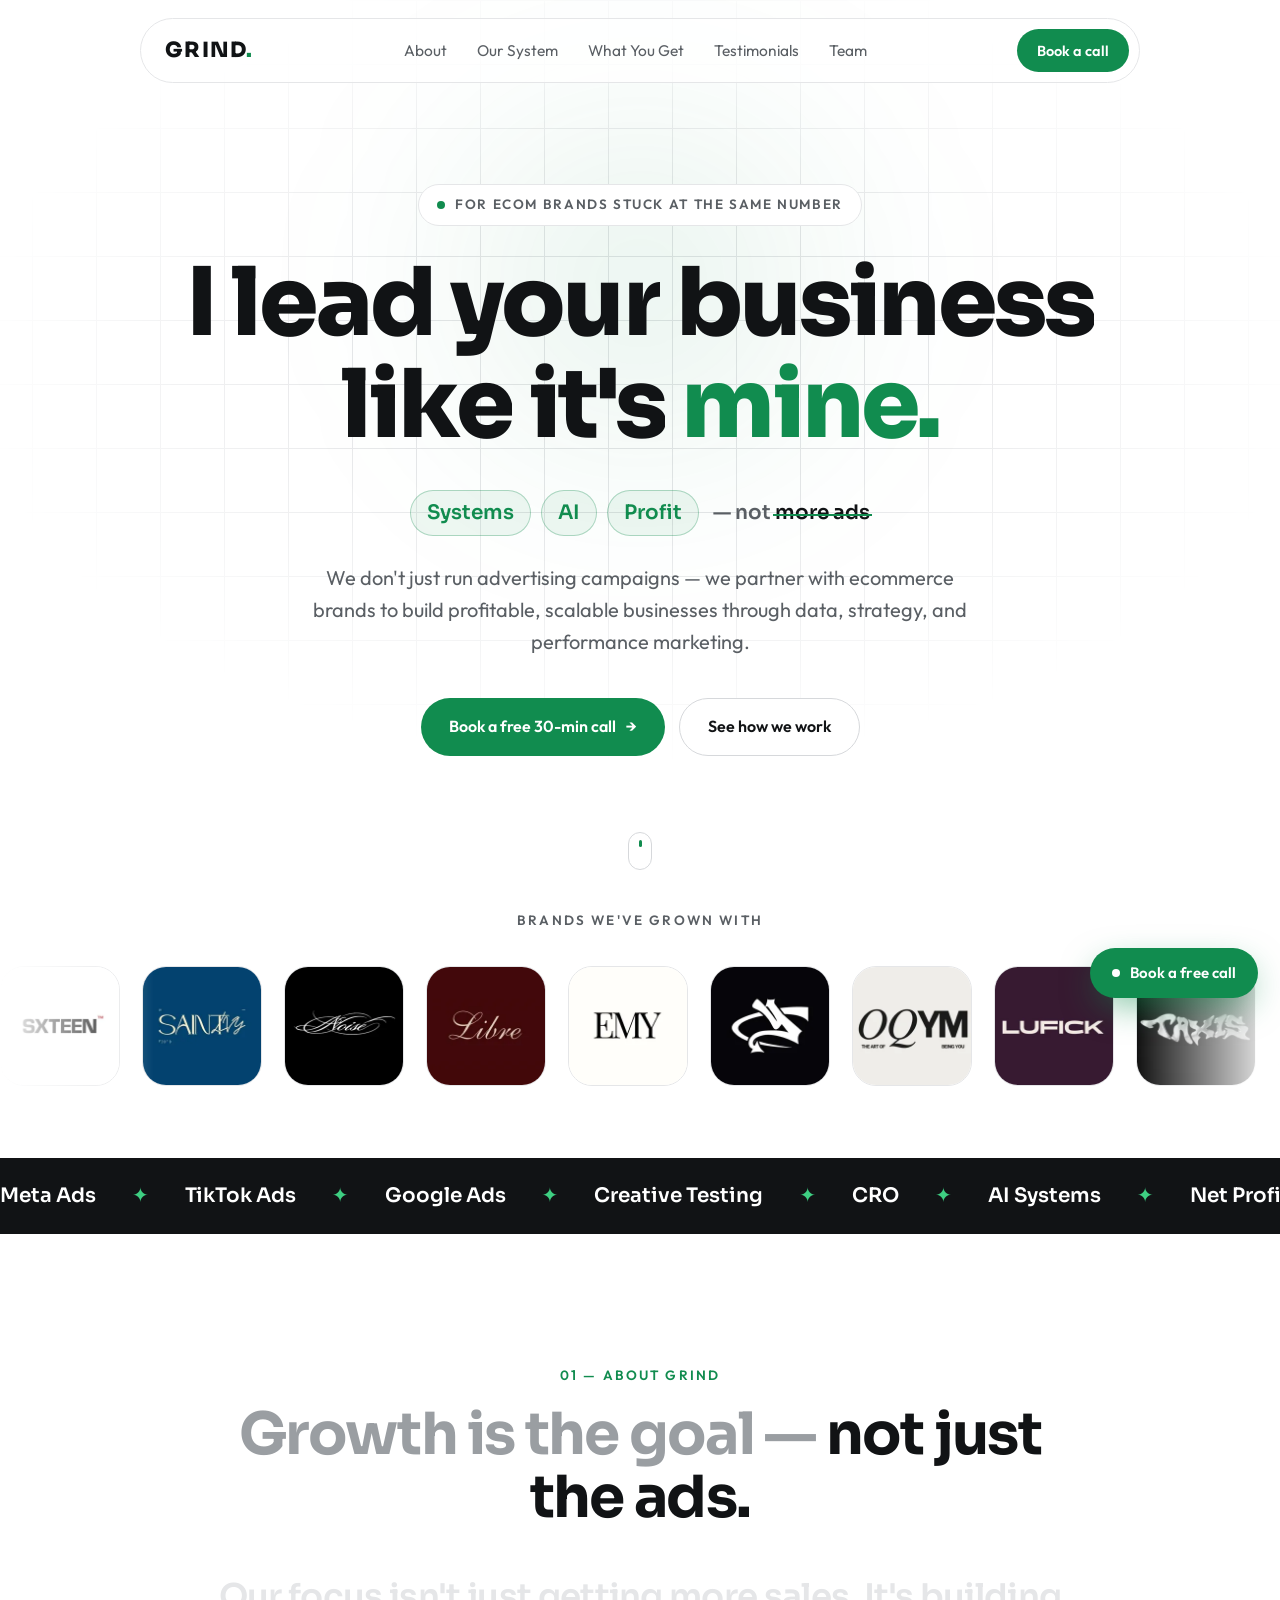
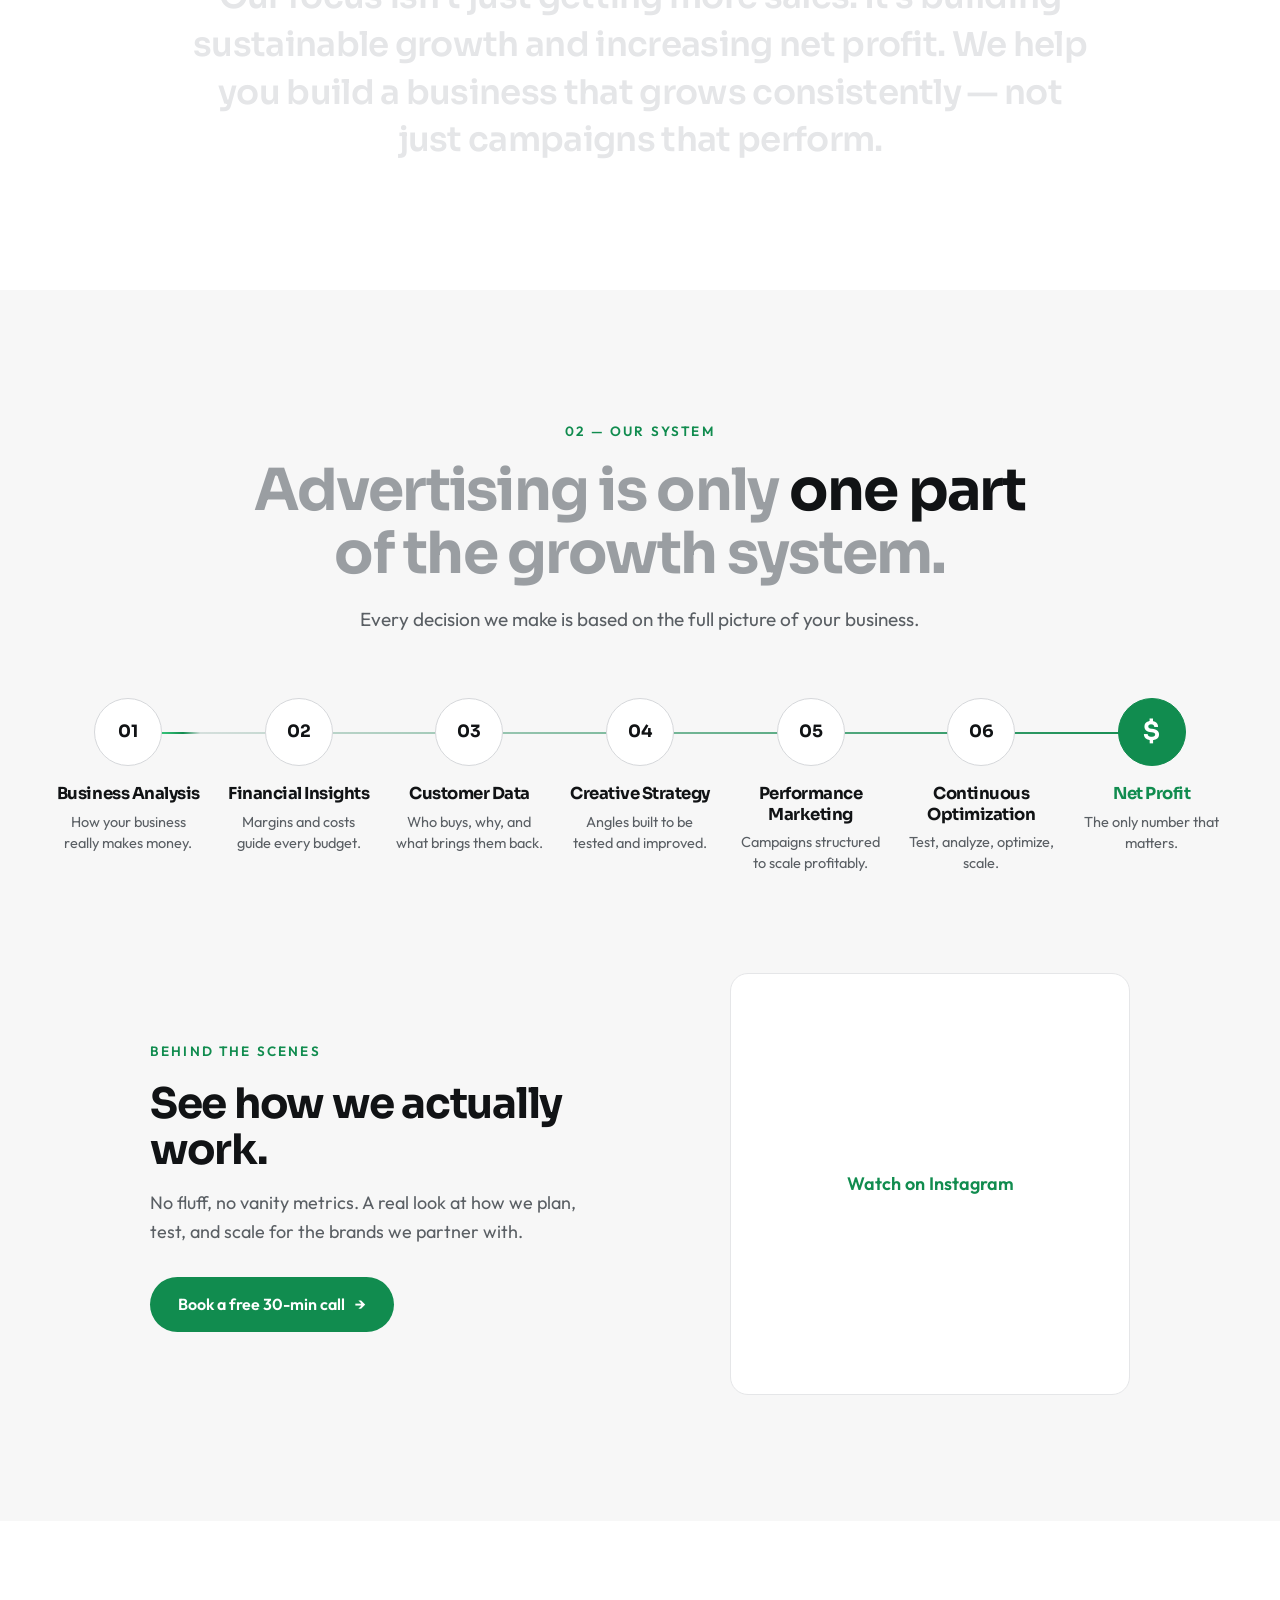
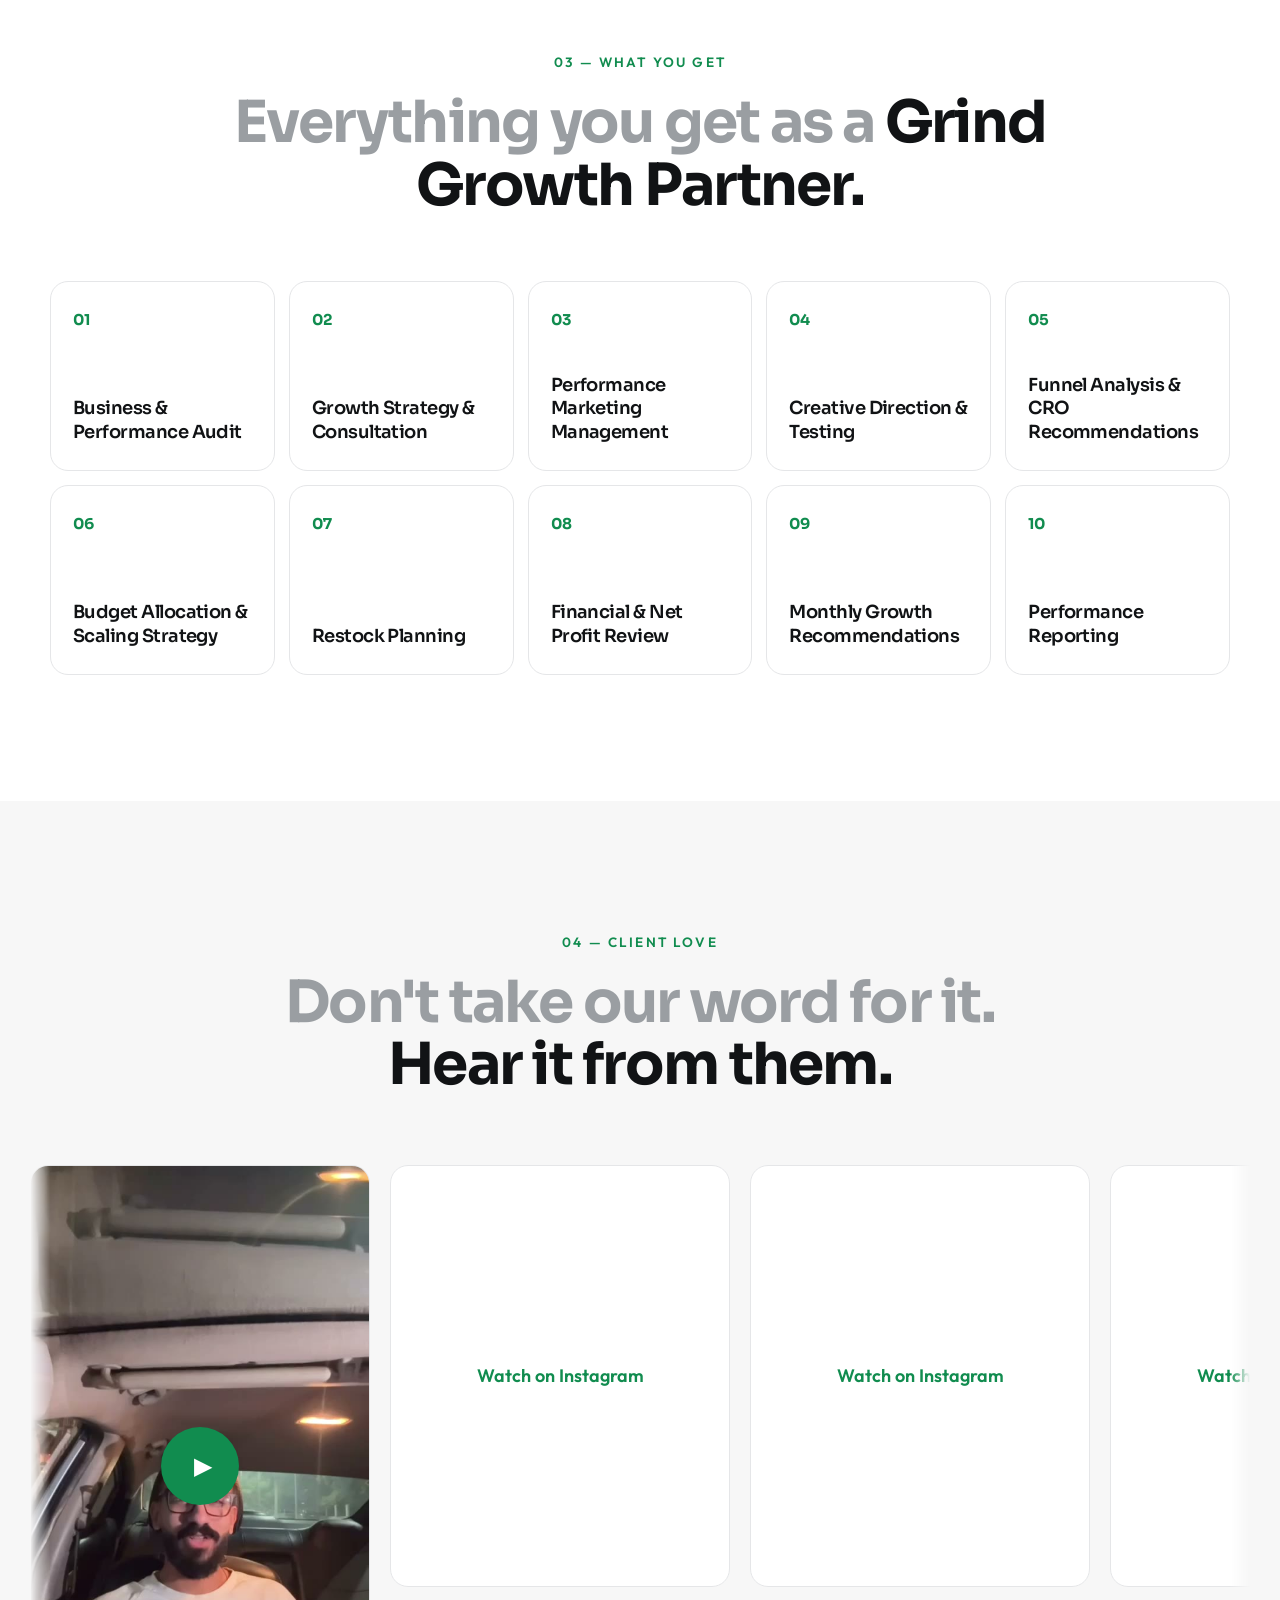
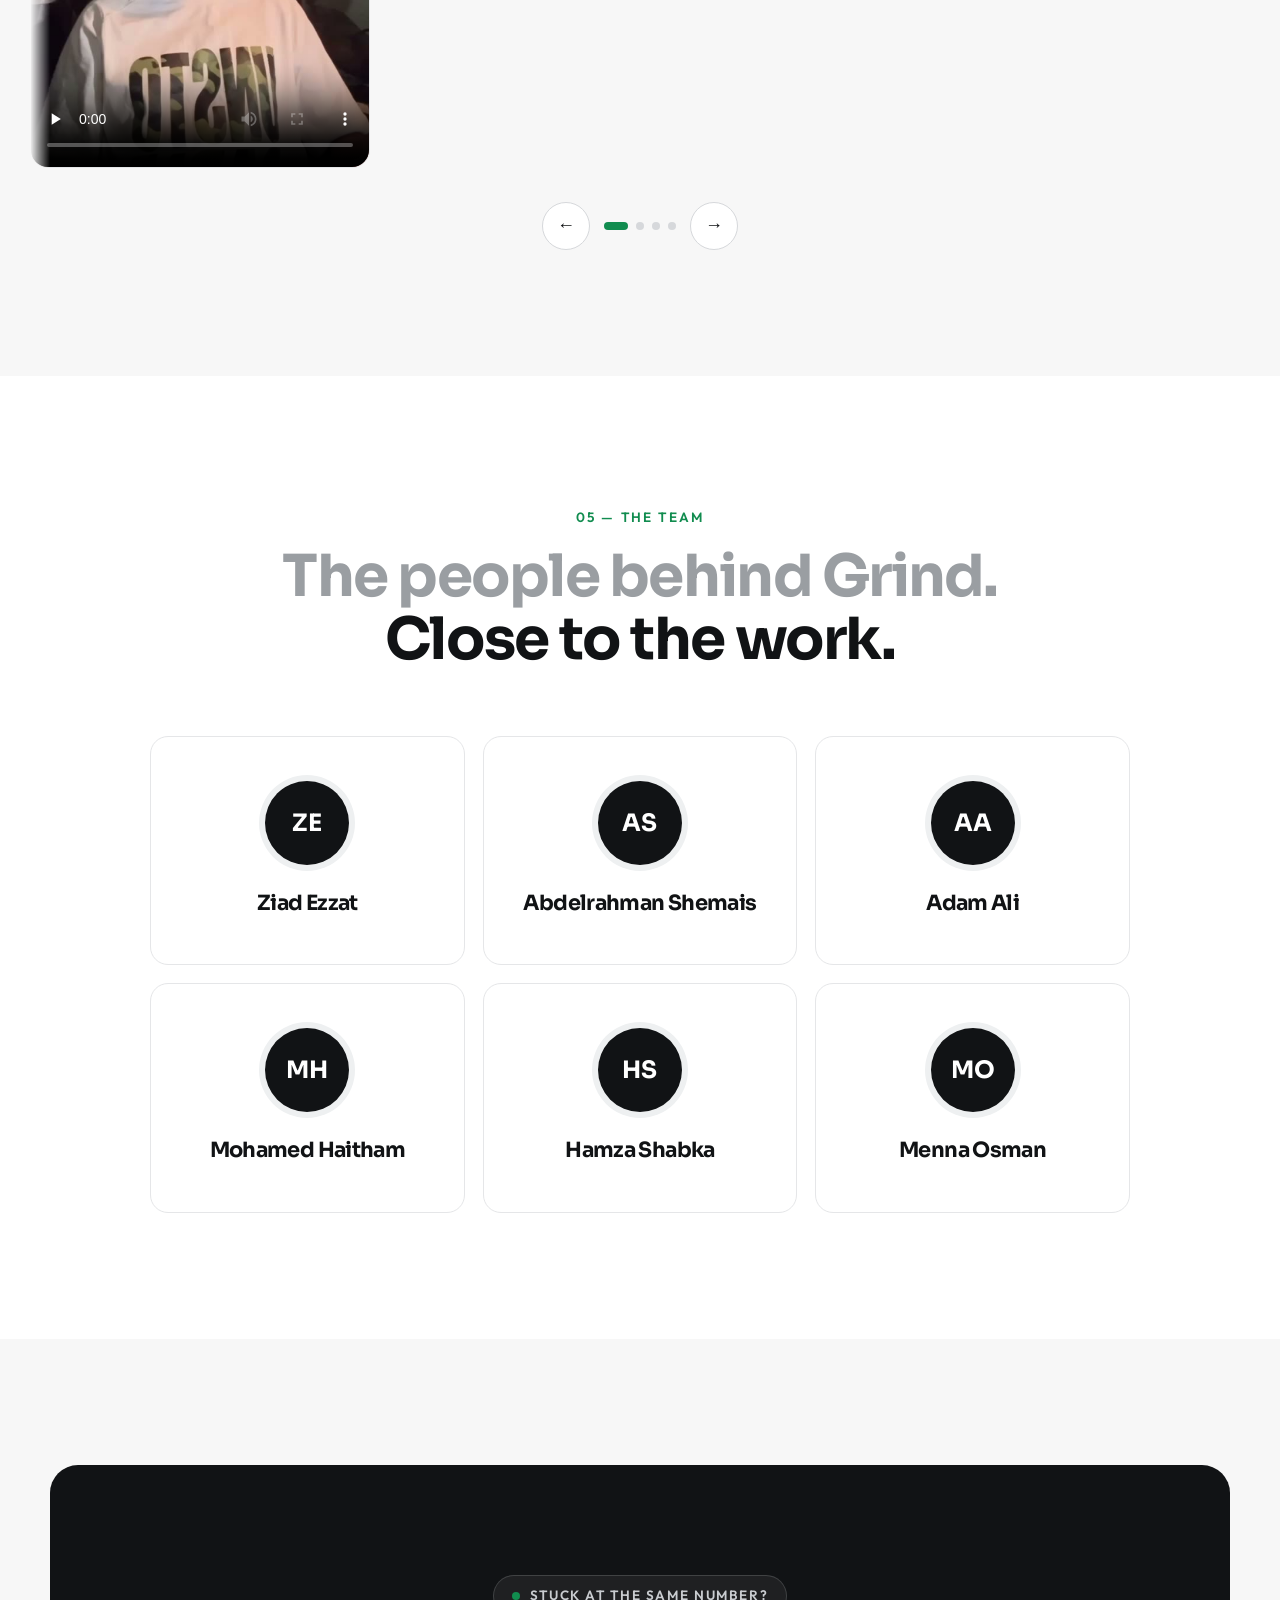
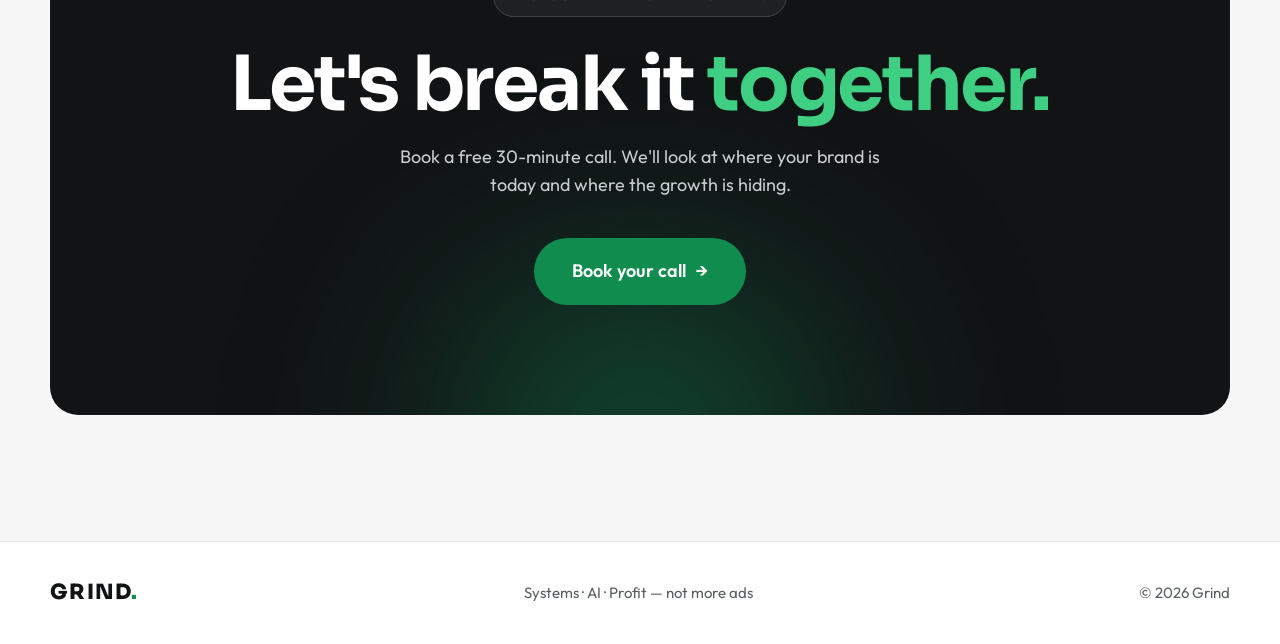
==== commit 52d72fdd: "Auto-sliding reviews carousel; keep logo and keyword strips moving on phones" ====
--- a/public/index.html
+++ b/public/index.html
@@ -5,7 +5,21 @@
   <meta name="viewport" content="width=device-width, initial-scale=1.0" />
   <title>Grind — Growth Partners for Ecommerce Brands</title>
   <meta name="description" content="Grind partners with ecommerce brands stuck at the same number to build profitable, scalable businesses. Systems · AI · Profit — not more ads." />
-  <meta name="theme-color" content="#07080a" />
+  <meta name="theme-color" content="#ffffff" />
+  <link rel="canonical" href="https://grind-website.ziadezzatz1m.workers.dev/" />
+  <link rel="icon" href="favicon.svg" type="image/svg+xml" />
+
+  <!-- Link previews (WhatsApp, Instagram, LinkedIn, X) -->
+  <meta property="og:type" content="website" />
+  <meta property="og:site_name" content="Grind" />
+  <meta property="og:title" content="Grind — I lead your business like it's mine." />
+  <meta property="og:description" content="For ecom brands stuck at the same number. Systems · AI · Profit — not more ads." />
+  <meta property="og:url" content="https://grind-website.ziadezzatz1m.workers.dev/" />
+  <meta property="og:image" content="https://grind-website.ziadezzatz1m.workers.dev/og-image.png" />
+  <meta property="og:image:width" content="1200" />
+  <meta property="og:image:height" content="630" />
+  <meta name="twitter:card" content="summary_large_image" />
+
   <link rel="preconnect" href="https://fonts.googleapis.com" />
   <link rel="preconnect" href="https://fonts.gstatic.com" crossorigin />
   <link href="https://fonts.googleapis.com/css2?family=Outfit:wght@300;400;500;600&family=Sora:wght@500;600;700;800&display=swap" rel="stylesheet" />
@@ -23,6 +37,7 @@
         <a href="#services">What You Get</a>
         <a href="#testimonials">Testimonials</a>
         <a href="#team">Team</a>
+        <a href="https://calendly.com/ziadezzatb2b/30min" target="_blank" rel="noopener" class="btn btn-accent nav-cta">Book a free call</a>
       </div>
       <a href="https://calendly.com/ziadezzatb2b/30min" target="_blank" rel="noopener" class="btn btn-accent btn-sm">Book a call</a>
       <button class="menu-toggle" id="menuToggle" aria-label="Open menu"><span></span><span></span></button>
@@ -181,7 +196,8 @@
           <span class="eyebrow reveal">04 — Client Love</span>
           <h2 class="reveal">Don't take our word for it. <span class="accent">Hear it from them.</span></h2>
         </div>
-        <div class="ig-grid">
+        <p class="swipe-hint">Swipe to see more <span>→</span></p>
+        <div class="ig-grid" id="reviews">
           <div class="ig-item video-item reveal">
             <video src="assets/testimonials/client-video-1.mp4" poster="assets/testimonials/client-video-1.jpg" preload="none" playsinline controls></video>
             <button class="play-btn" aria-label="Play testimonial">▶</button>
@@ -201,6 +217,11 @@
               <a href="https://www.instagram.com/p/DYIbdo4IWS2/" target="_blank" rel="noopener">Watch on Instagram</a>
             </blockquote>
           </div>
+        </div>
+        <div class="carousel-controls">
+          <button class="carousel-btn" id="reviewsPrev" aria-label="Previous review">←</button>
+          <div class="carousel-dots" id="reviewsDots" aria-hidden="true"></div>
+          <button class="carousel-btn" id="reviewsNext" aria-label="Next review">→</button>
         </div>
       </div>
     </section>
--- a/public/styles.css
+++ b/public/styles.css
@@ -290,7 +290,10 @@
   padding: 8px 0;
   animation: marquee 40s linear infinite;
 }
-.brands-strip:hover .brands-track { animation-play-state: paused; }
+/* Pause on hover only with a real mouse; on phones a tap would freeze the strip */
+@media (hover: hover) and (pointer: fine) {
+  .brands-strip:hover .brands-track { animation-play-state: paused; }
+}
 .brands-track img {
   width: 120px;
   height: 120px;
@@ -484,14 +487,49 @@
 .card h3 { font-size: 18px; line-height: 1.3; font-weight: 600; position: relative; }
 
 /* ---------- Testimonials (Instagram embeds) ---------- */
+.swipe-hint {
+  display: none;
+  text-align: center;
+  font-size: 14px;
+  font-weight: 600;
+  color: var(--muted);
+  margin: -20px 0 18px;
+}
+.swipe-hint span { display: inline-block; color: var(--green); animation: nudge 1.4s ease-in-out infinite; }
+.nav-cta { display: none; }
+/* Auto-sliding carousel (script.js advances it; users can still swipe/drag) */
 .ig-grid {
-  display: grid;
-  grid-template-columns: repeat(2, 1fr);
+  display: flex;
   gap: 20px;
   align-items: start;
-  max-width: 880px;
-  margin: 0 auto;
-}
+  margin: 0 -20px;
+  padding: 4px 20px 12px;
+  overflow-x: auto;
+  scroll-snap-type: x mandatory;
+  scroll-behavior: smooth;
+  scrollbar-width: none;
+  mask-image: linear-gradient(90deg, transparent, #000 20px, #000 calc(100% - 20px), transparent);
+  -webkit-mask-image: linear-gradient(90deg, transparent, #000 20px, #000 calc(100% - 20px), transparent);
+}
+.ig-grid::-webkit-scrollbar { display: none; }
+.ig-grid .ig-item { flex: 0 0 340px; scroll-snap-align: start; }
+
+.carousel-controls { display: flex; justify-content: center; align-items: center; gap: 14px; margin-top: 22px; }
+.carousel-btn {
+  width: 48px;
+  height: 48px;
+  border-radius: 50%;
+  border: 1px solid var(--line-2);
+  background: #fff;
+  color: var(--ink);
+  font-size: 18px;
+  cursor: pointer;
+  transition: border-color 0.2s, background 0.2s, color 0.2s;
+}
+.carousel-btn:hover { border-color: var(--green); background: var(--green); color: #fff; }
+.carousel-dots { display: flex; gap: 8px; }
+.carousel-dots i { width: 8px; height: 8px; border-radius: 8px; background: var(--line-2); transition: width 0.3s, background 0.3s; }
+.carousel-dots i.active { width: 24px; background: var(--green); }
 .video-item { position: relative; background: var(--ink); }
 .video-item video { display: block; width: 100%; aspect-ratio: 9 / 16; object-fit: cover; background: var(--ink); }
 .play-btn {
@@ -631,6 +669,7 @@
 @keyframes cellFlash { 0% { opacity: 0; } 30% { opacity: 0.12; } 100% { opacity: 0; } }
 @keyframes marquee { to { transform: translateX(-50%); } }
 @keyframes scrollDot { 0% { opacity: 1; transform: translateY(0); } 100% { opacity: 0; transform: translateY(14px); } }
+@keyframes nudge { 0%, 100% { transform: translateX(0); } 50% { transform: translateX(6px); } }
 @keyframes travel { from { left: -80px; } to { left: 100%; } }
 
 /* ---------- Responsive ---------- */
@@ -657,8 +696,9 @@
     left: 16px;
     right: 16px;
     flex-direction: column;
-    gap: 18px;
-    padding: 24px;
+    gap: 2px;
+    padding: 14px 20px 20px;
+    font-size: 17px;
     border-radius: 20px;
     border: 1px solid var(--line);
     background: #fff;
@@ -666,16 +706,45 @@
     display: none;
   }
   .nav-links.open { display: flex; }
-  .menu-toggle { display: flex; }
-  .navbar { padding-left: 20px; }
+  .nav-links a:not(.btn) { padding: 12px 4px; border-bottom: 1px solid var(--line); color: var(--ink); }
+  .nav-links .nav-cta { display: flex; justify-content: center; color: #fff; margin-top: 4px; }
+  .menu-toggle { display: flex; width: 44px; height: 44px; padding: 0 9px; }
+  .navbar { padding: 8px 8px 8px 20px; }
   .navbar > .btn { display: none; }
-  .cards { grid-template-columns: repeat(2, 1fr); }
-  .card { min-height: 150px; }
-  .ig-grid { grid-template-columns: 1fr; }
+
+  /* Hero: keep the main button above the fold */
+  .hero { min-height: auto; padding: 116px 18px 64px; }
+  .badge { font-size: 11px; letter-spacing: 0.08em; padding: 8px 14px; gap: 8px; }
+  .headline { font-size: clamp(36px, 11vw, 46px); margin: 22px auto 20px; }
+  .tagline { gap: 8px; font-size: 15px; margin-bottom: 20px; }
+  .chip { padding: 5px 12px; }
+  .not { flex-basis: 100%; margin: 2px 0 0; }
+  .lead { font-size: 16.5px; }
+  .hero-actions { flex-direction: column; align-items: stretch; margin-top: 30px; }
+  .hero-actions .btn { justify-content: center; }
+  .scroll-hint { display: none; }
+
+  .section { padding: 72px 0; }
+  .section-head { margin-bottom: 40px; }
+  .brands { padding-bottom: 48px; }
+  .brands-track img { width: 96px; height: 96px; border-radius: 20px; margin-right: 14px; }
+
+  /* What you get: compact list instead of tall cards */
+  .cards { grid-template-columns: 1fr; gap: 10px; }
+  .card { min-height: 0; flex-direction: row; align-items: center; justify-content: flex-start; gap: 18px; padding: 18px 20px; }
+  .card h3 { font-size: 16.5px; }
+
+  /* Testimonials: swipeable row */
+  .ig-grid { gap: 14px; }
+  .ig-grid .ig-item { flex: 0 0 min(326px, 86vw); scroll-snap-align: center; }
+  .swipe-hint { display: block; }
+  .carousel-btn { display: none; }
+
   .team { grid-template-columns: repeat(2, 1fr); gap: 12px; }
   .member { padding: 28px 12px; }
-  .member h3 { font-size: 17px; }
-  .ig-grid { max-width: 420px; }
+  .member h3 { font-size: 16px; }
+
+  .footer { padding-bottom: 100px; }
   .footer-inner { justify-content: center; text-align: center; }
   .float-cta { left: 16px; right: 16px; justify-content: center; }
 }
@@ -683,5 +752,7 @@
 @media (prefers-reduced-motion: reduce) {
   *, *::before, *::after { animation-duration: 0.01ms !important; animation-iteration-count: 1 !important; transition-duration: 0.01ms !important; }
   .headline .word > span, .anim { transform: none; opacity: 1; }
-  .marquee-track { animation: none; }
-}
+  /* The client wants the logo and keyword strips moving on every phone */
+  .marquee-track { animation-duration: 38s !important; animation-iteration-count: infinite !important; }
+  .brands-track { animation-duration: 40s !important; animation-iteration-count: infinite !important; }
+}
